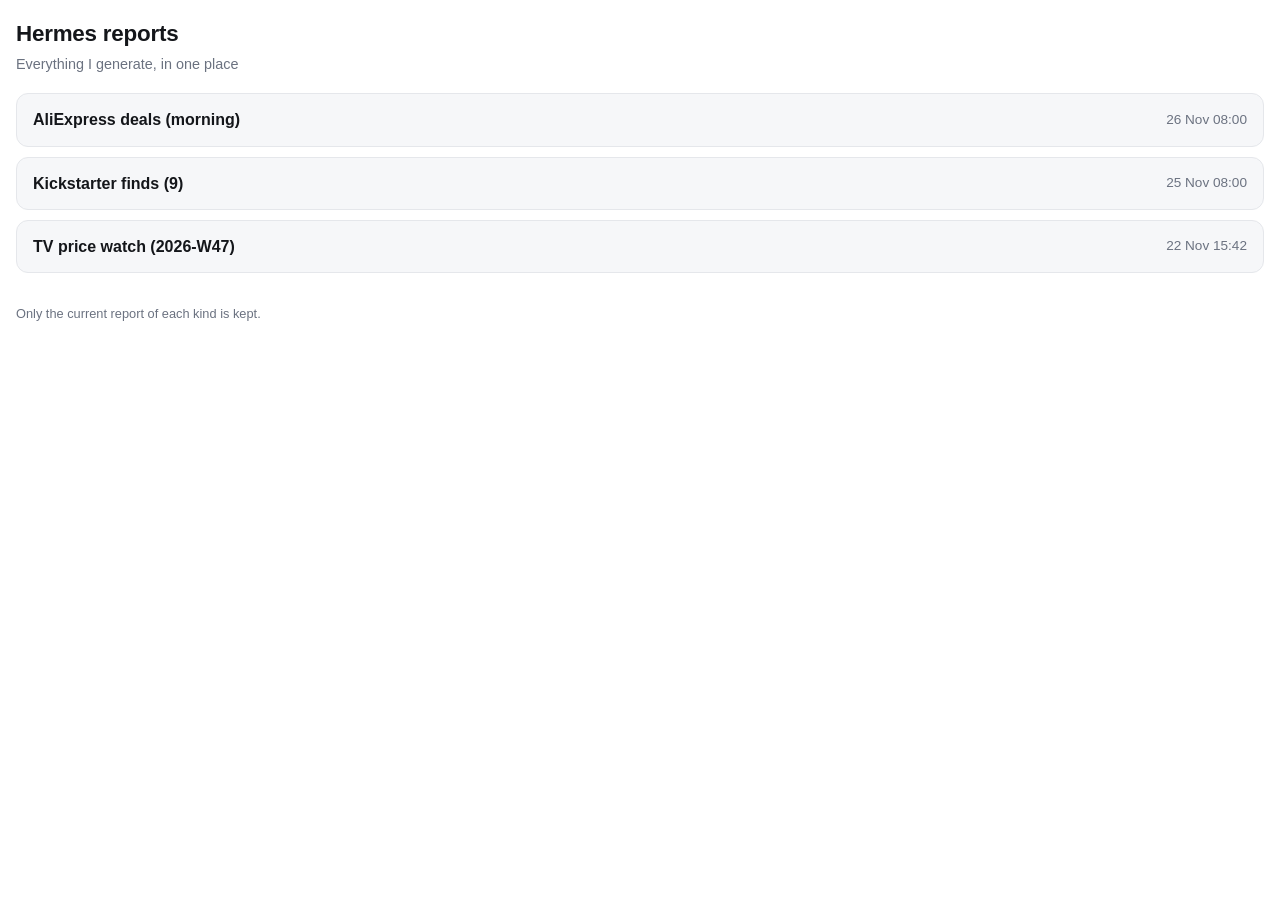
==== index.html @ 82b25b24 "deals: morning 2026-11-26 08:00" ====
<!doctype html>
<html lang="en"><head>
<meta charset="utf-8">
<meta name="viewport" content="width=device-width, initial-scale=1">
<meta name="robots" content="noindex, nofollow">
<title>Hermes reports</title>
<link rel="stylesheet" href="assets/report.css">
</head><body>
<header><h1>Hermes reports</h1><div class="sub">Everything I generate, in one place</div></header>
<div class="list"><a class="row" href="deals/index.html"><span class="name">AliExpress deals (morning)</span><span class="when">26 Nov 08:00</span></a><a class="row" href="kickstarter/index.html"><span class="name">Kickstarter finds (9)</span><span class="when">25 Nov 08:00</span></a><a class="row" href="tv/index.html"><span class="name">TV price watch (2026-W47)</span><span class="when">22 Nov 15:42</span></a></div>
<footer>Only the current report of each kind is kept.</footer>
</body></html>
---- assets/report.css ----
/* Shared stylesheet for every Hermes report page.
   One file so all reports look identical on the phone. */
:root {
  --bg: #ffffff;
  --fg: #14161a;
  --muted: #6b7280;
  --card: #f6f7f9;
  --line: #e5e7eb;
  --accent: #d7321f;
  --ok: #067647;
}
@media (prefers-color-scheme: dark) {
  :root {
    --bg: #0f1115;
    --fg: #e8eaed;
    --muted: #9aa0a6;
    --card: #191c22;
    --line: #2a2e36;
    --accent: #ff5a45;
    --ok: #4ade80;
  }
}
* { box-sizing: border-box; }
body {
  margin: 0;
  padding: 18px 16px 48px;
  background: var(--bg);
  color: var(--fg);
  font: 16px/1.45 -apple-system, BlinkMacSystemFont, "Segoe UI", Roboto, sans-serif;
  -webkit-text-size-adjust: 100%;
}
header { margin-bottom: 18px; }
h1 { font-size: 1.4rem; margin: 0 0 4px; letter-spacing: -0.01em; }
.sub { color: var(--muted); font-size: 0.9rem; }
a { color: inherit; text-decoration: none; }

.grid {
  display: grid;
  grid-template-columns: repeat(2, 1fr);
  gap: 12px;
}
@media (min-width: 620px) { .grid { grid-template-columns: repeat(3, 1fr); } }
@media (min-width: 900px) { .grid { grid-template-columns: repeat(5, 1fr); } }

.card {
  background: var(--card);
  border: 1px solid var(--line);
  border-radius: 12px;
  overflow: hidden;
  display: flex;
  flex-direction: column;
}
.card:active { transform: scale(0.985); }
.card img {
  width: 100%;
  aspect-ratio: 1 / 1;
  object-fit: cover;
  display: block;
  background: #fff;
}
.card .meta {
  padding: 8px 10px 10px;
  display: flex;
  align-items: baseline;
  gap: 8px;
  flex-wrap: wrap;
}
.price { font-weight: 650; font-size: 1.02rem; }
.disc {
  color: var(--accent);
  font-size: 0.8rem;
  font-weight: 600;
}
.band {
  margin: 26px 0 10px;
  font-size: 0.95rem;
  font-weight: 650;
  color: var(--fg);
  border-bottom: 1px solid var(--line);
  padding-bottom: 6px;
}
.band span { color: var(--muted); font-weight: 400; }

/* index page */
.list { display: grid; gap: 10px; }
.row {
  display: flex;
  justify-content: space-between;
  align-items: center;
  gap: 12px;
  background: var(--card);
  border: 1px solid var(--line);
  border-radius: 12px;
  padding: 14px 16px;
}
.row .name { font-weight: 600; }
.row .when { color: var(--muted); font-size: 0.85rem; }
.empty { color: var(--muted); padding: 24px 0; }
footer { margin-top: 32px; color: var(--muted); font-size: 0.8rem; }

/* report rows with a value column (price watch, status lists) */
.rows { display: grid; gap: 10px; }
.rrow {
  display: grid;
  grid-template-columns: 1fr auto;
  gap: 4px 12px;
  background: var(--card);
  border: 1px solid var(--line);
  border-radius: 12px;
  padding: 12px 14px;
}
.rrow:active { transform: scale(0.99); }
.rname { font-weight: 650; }
.rname .rank { color: var(--muted); font-weight: 500; margin-right: 6px; }
.rprice { font-weight: 650; text-align: right; white-space: nowrap; }
.rmeta { color: var(--muted); font-size: 0.85rem; grid-column: 1 / -1; }
.rwhy { color: var(--muted); font-size: 0.85rem; grid-column: 1 / -1; }
.delta { font-size: 0.85rem; font-weight: 600; }
.delta.down { color: var(--ok); }
.delta.up { color: var(--accent); }
.pill {
  display: inline-block; font-size: 0.72rem; padding: 1px 7px;
  border-radius: 999px; border: 1px solid var(--line); color: var(--muted);
}
.pill.dropped { color: var(--accent); border-color: var(--accent); }
.chips { display: flex; flex-wrap: wrap; gap: 8px; margin: 14px 0 6px; }
.chip {
  background: var(--card); border: 1px solid var(--line); border-radius: 10px;
  padding: 8px 10px; font-size: 0.85rem;
}
.chip b { display: block; font-size: 0.95rem; }

/* price-watch: chart, week pills, sparklines, archive table */
.chart {
  background: var(--card); border: 1px solid var(--line); border-radius: 12px;
  padding: 10px 8px 6px; margin: 14px 0 4px;
}
.lgwrap { display: flex; flex-wrap: wrap; gap: 6px 12px; font-size: 0.75rem; color: var(--muted); padding: 0 4px 4px; }
.lg i { display: inline-block; width: 8px; height: 8px; border-radius: 2px; margin-right: 5px; }
.weeks { display: flex; flex-wrap: wrap; gap: 6px; margin: 4px 0 0; }
.weeks .pill { margin: 0; padding: 3px 9px; font-size: 0.75rem; }
.pill.cur { color: var(--fg); border-color: var(--fg); font-weight: 600; }
.rspark { float: right; }
.rspark svg { display: block; }
.tablewrap { overflow-x: auto; -webkit-overflow-scrolling: touch; }
.grid-table { border-collapse: collapse; font-size: 0.85rem; font-variant-numeric: tabular-nums; width: 100%; }
.grid-table th, .grid-table td { padding: 7px 8px; border-bottom: 1px solid var(--line); text-align: right; white-space: nowrap; }
.grid-table th:first-child, .grid-table td:first-child { text-align: left; }
.grid-table td.nw { white-space: normal; min-width: 150px; }
.grid-table th { color: var(--muted); font-weight: 600; font-size: 0.78rem; }
.grid-table .cur { background: color-mix(in srgb, var(--accent) 10%, transparent); }
.note { color: var(--muted); font-size: 0.85rem; padding: 12px 4px; }

/* kickstarter cards: image on top, text below */
.ksgrid { display: grid; gap: 14px; }
@media (min-width: 700px) { .ksgrid { grid-template-columns: 1fr 1fr; } }
.kscard {
  display: block; background: var(--card); border: 1px solid var(--line);
  border-radius: 14px; overflow: hidden;
}
.kscard:active { transform: scale(0.99); }
.kscard img { width: 100%; height: auto; display: block; background: #fff; }
.ksbody { padding: 12px 14px 14px; }
.kstitle { font-weight: 650; font-size: 1.02rem; margin-bottom: 6px; }
.ksdesc { color: var(--muted); font-size: 0.86rem; }
.ksmeta { color: var(--muted); font-size: 0.75rem; margin-top: 8px; text-transform: uppercase; letter-spacing: .05em; }
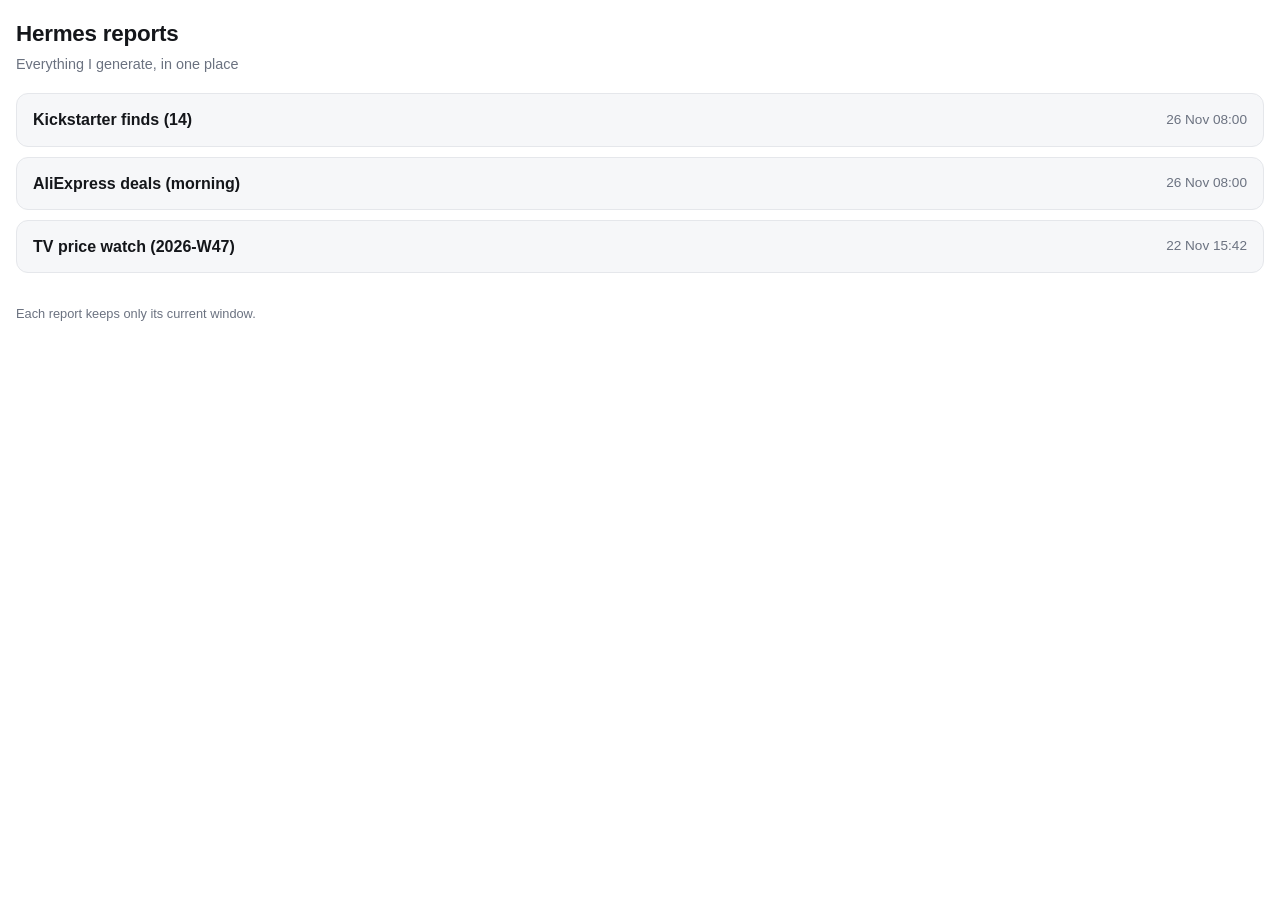
==== commit c0bae14d: "kickstarter: 14 projects 2026-11-26 08:00" ====
--- a/index.html
+++ b/index.html
@@ -7,6 +7,6 @@
 <link rel="stylesheet" href="assets/report.css">
 </head><body>
 <header><h1>Hermes reports</h1><div class="sub">Everything I generate, in one place</div></header>
-<div class="list"><a class="row" href="deals/index.html"><span class="name">AliExpress deals (morning)</span><span class="when">26 Nov 08:00</span></a><a class="row" href="kickstarter/index.html"><span class="name">Kickstarter finds (9)</span><span class="when">25 Nov 08:00</span></a><a class="row" href="tv/index.html"><span class="name">TV price watch (2026-W47)</span><span class="when">22 Nov 15:42</span></a></div>
-<footer>Only the current report of each kind is kept.</footer>
+<div class="list"><a class="row" href="kickstarter/index.html"><span class="name">Kickstarter finds (14)</span><span class="when">26 Nov 08:00</span></a><a class="row" href="deals/index.html"><span class="name">AliExpress deals (morning)</span><span class="when">26 Nov 08:00</span></a><a class="row" href="tv/index.html"><span class="name">TV price watch (2026-W47)</span><span class="when">22 Nov 15:42</span></a></div>
+<footer>Each report keeps only its current window.</footer>
 </body></html>
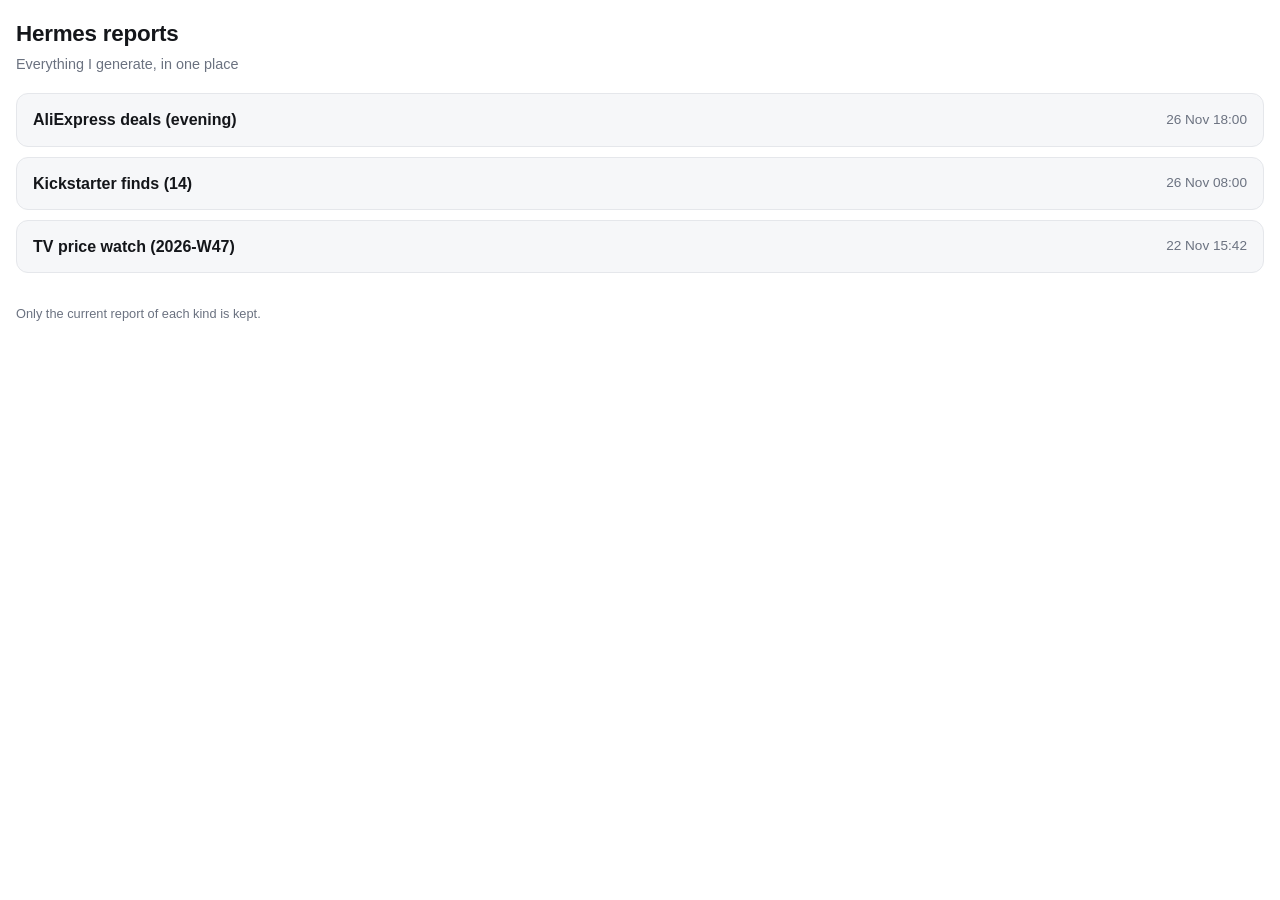
==== commit 0b9f2e2b: "deals: evening 2026-11-26 18:00" ====
--- a/index.html
+++ b/index.html
@@ -7,6 +7,6 @@
 <link rel="stylesheet" href="assets/report.css">
 </head><body>
 <header><h1>Hermes reports</h1><div class="sub">Everything I generate, in one place</div></header>
-<div class="list"><a class="row" href="kickstarter/index.html"><span class="name">Kickstarter finds (14)</span><span class="when">26 Nov 08:00</span></a><a class="row" href="deals/index.html"><span class="name">AliExpress deals (morning)</span><span class="when">26 Nov 08:00</span></a><a class="row" href="tv/index.html"><span class="name">TV price watch (2026-W47)</span><span class="when">22 Nov 15:42</span></a></div>
-<footer>Each report keeps only its current window.</footer>
+<div class="list"><a class="row" href="deals/index.html"><span class="name">AliExpress deals (evening)</span><span class="when">26 Nov 18:00</span></a><a class="row" href="kickstarter/index.html"><span class="name">Kickstarter finds (14)</span><span class="when">26 Nov 08:00</span></a><a class="row" href="tv/index.html"><span class="name">TV price watch (2026-W47)</span><span class="when">22 Nov 15:42</span></a></div>
+<footer>Only the current report of each kind is kept.</footer>
 </body></html>
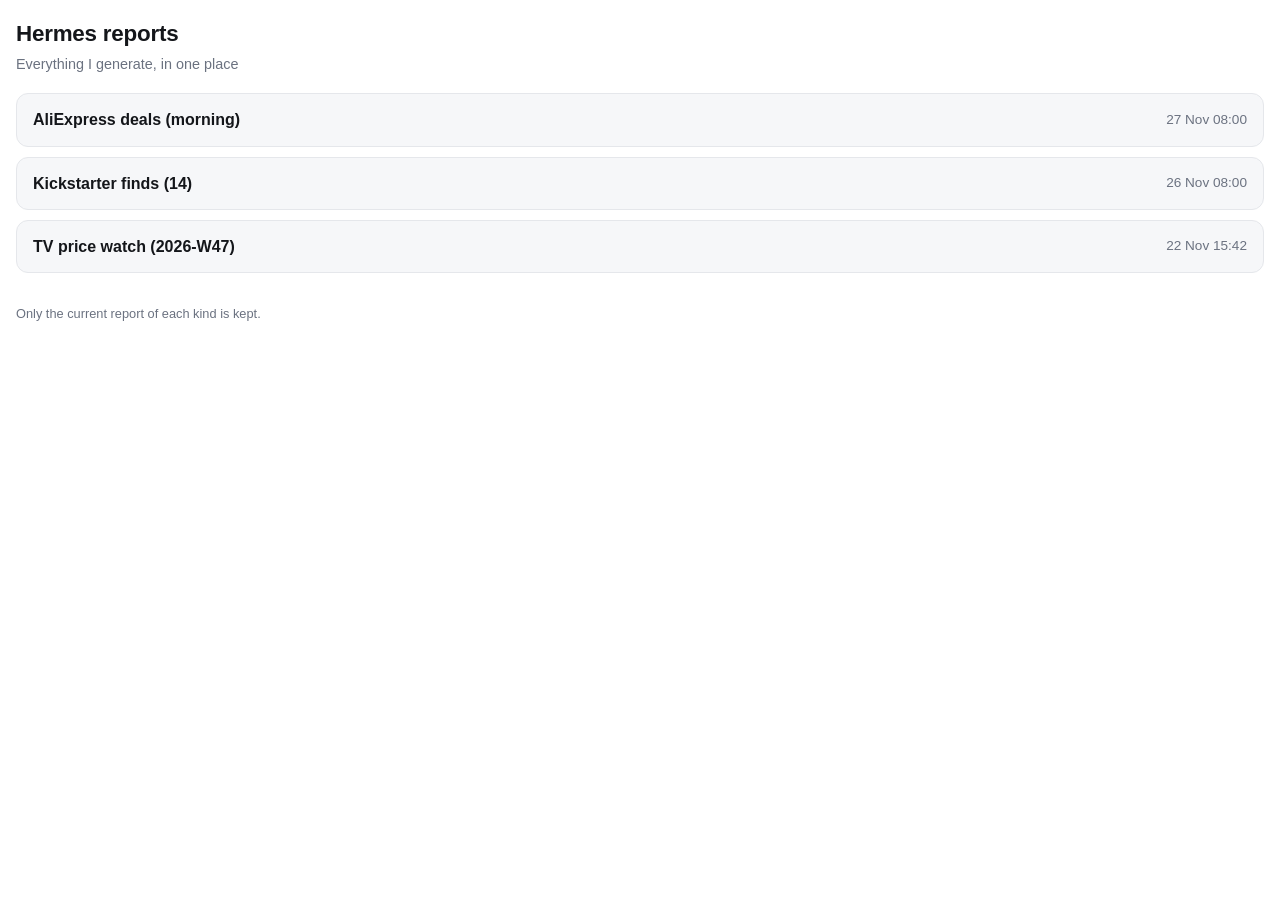
==== commit dc6d4399: "deals: morning 2026-11-27 08:00" ====
--- a/index.html
+++ b/index.html
@@ -7,6 +7,6 @@
 <link rel="stylesheet" href="assets/report.css">
 </head><body>
 <header><h1>Hermes reports</h1><div class="sub">Everything I generate, in one place</div></header>
-<div class="list"><a class="row" href="deals/index.html"><span class="name">AliExpress deals (evening)</span><span class="when">26 Nov 18:00</span></a><a class="row" href="kickstarter/index.html"><span class="name">Kickstarter finds (14)</span><span class="when">26 Nov 08:00</span></a><a class="row" href="tv/index.html"><span class="name">TV price watch (2026-W47)</span><span class="when">22 Nov 15:42</span></a></div>
+<div class="list"><a class="row" href="deals/index.html"><span class="name">AliExpress deals (morning)</span><span class="when">27 Nov 08:00</span></a><a class="row" href="kickstarter/index.html"><span class="name">Kickstarter finds (14)</span><span class="when">26 Nov 08:00</span></a><a class="row" href="tv/index.html"><span class="name">TV price watch (2026-W47)</span><span class="when">22 Nov 15:42</span></a></div>
 <footer>Only the current report of each kind is kept.</footer>
 </body></html>
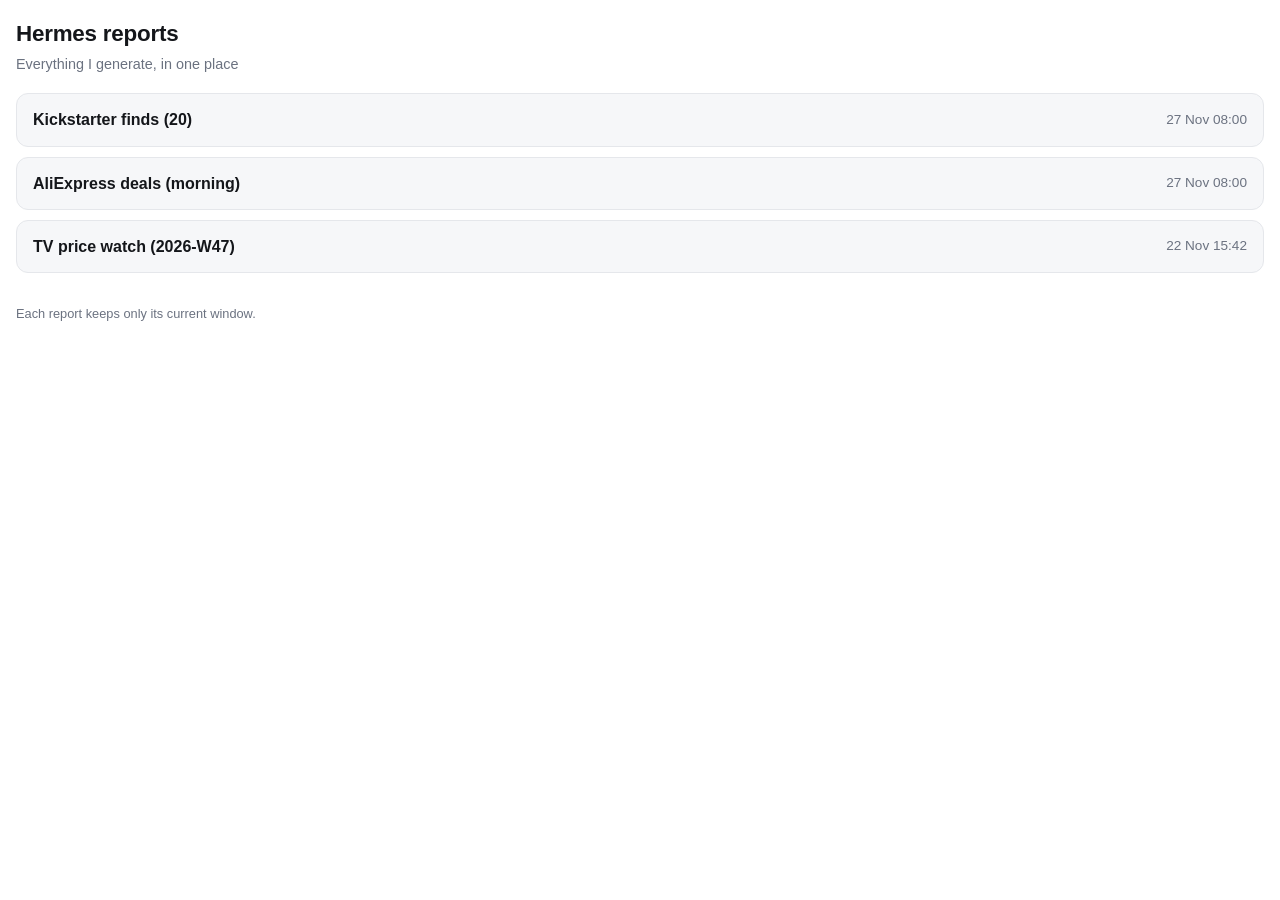
==== commit 0cb2c719: "kickstarter: 20 projects 2026-11-27 08:00" ====
--- a/index.html
+++ b/index.html
@@ -7,6 +7,6 @@
 <link rel="stylesheet" href="assets/report.css">
 </head><body>
 <header><h1>Hermes reports</h1><div class="sub">Everything I generate, in one place</div></header>
-<div class="list"><a class="row" href="deals/index.html"><span class="name">AliExpress deals (morning)</span><span class="when">27 Nov 08:00</span></a><a class="row" href="kickstarter/index.html"><span class="name">Kickstarter finds (14)</span><span class="when">26 Nov 08:00</span></a><a class="row" href="tv/index.html"><span class="name">TV price watch (2026-W47)</span><span class="when">22 Nov 15:42</span></a></div>
-<footer>Only the current report of each kind is kept.</footer>
+<div class="list"><a class="row" href="kickstarter/index.html"><span class="name">Kickstarter finds (20)</span><span class="when">27 Nov 08:00</span></a><a class="row" href="deals/index.html"><span class="name">AliExpress deals (morning)</span><span class="when">27 Nov 08:00</span></a><a class="row" href="tv/index.html"><span class="name">TV price watch (2026-W47)</span><span class="when">22 Nov 15:42</span></a></div>
+<footer>Each report keeps only its current window.</footer>
 </body></html>
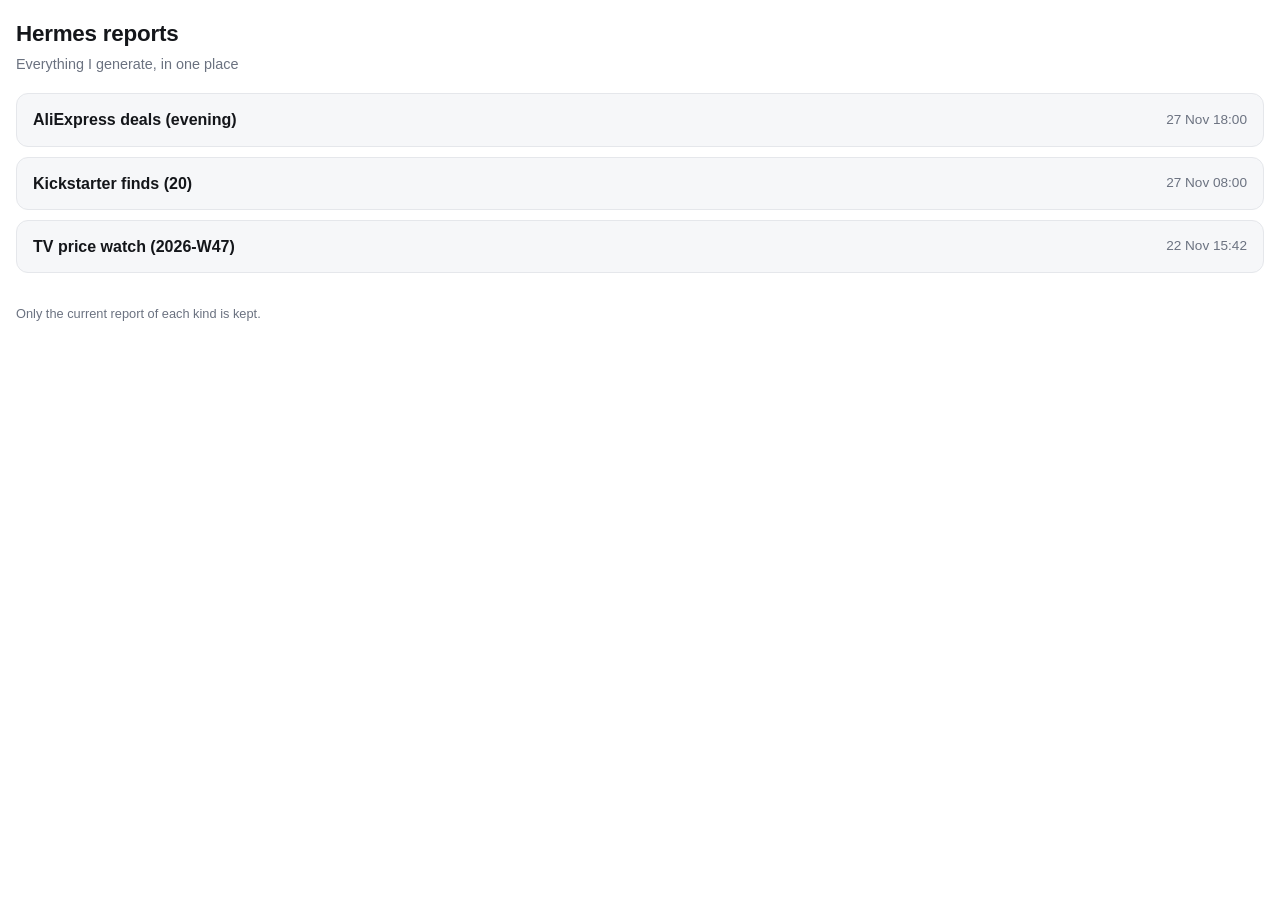
==== commit c4fca310: "deals: evening 2026-11-27 18:00" ====
--- a/index.html
+++ b/index.html
@@ -7,6 +7,6 @@
 <link rel="stylesheet" href="assets/report.css">
 </head><body>
 <header><h1>Hermes reports</h1><div class="sub">Everything I generate, in one place</div></header>
-<div class="list"><a class="row" href="kickstarter/index.html"><span class="name">Kickstarter finds (20)</span><span class="when">27 Nov 08:00</span></a><a class="row" href="deals/index.html"><span class="name">AliExpress deals (morning)</span><span class="when">27 Nov 08:00</span></a><a class="row" href="tv/index.html"><span class="name">TV price watch (2026-W47)</span><span class="when">22 Nov 15:42</span></a></div>
-<footer>Each report keeps only its current window.</footer>
+<div class="list"><a class="row" href="deals/index.html"><span class="name">AliExpress deals (evening)</span><span class="when">27 Nov 18:00</span></a><a class="row" href="kickstarter/index.html"><span class="name">Kickstarter finds (20)</span><span class="when">27 Nov 08:00</span></a><a class="row" href="tv/index.html"><span class="name">TV price watch (2026-W47)</span><span class="when">22 Nov 15:42</span></a></div>
+<footer>Only the current report of each kind is kept.</footer>
 </body></html>
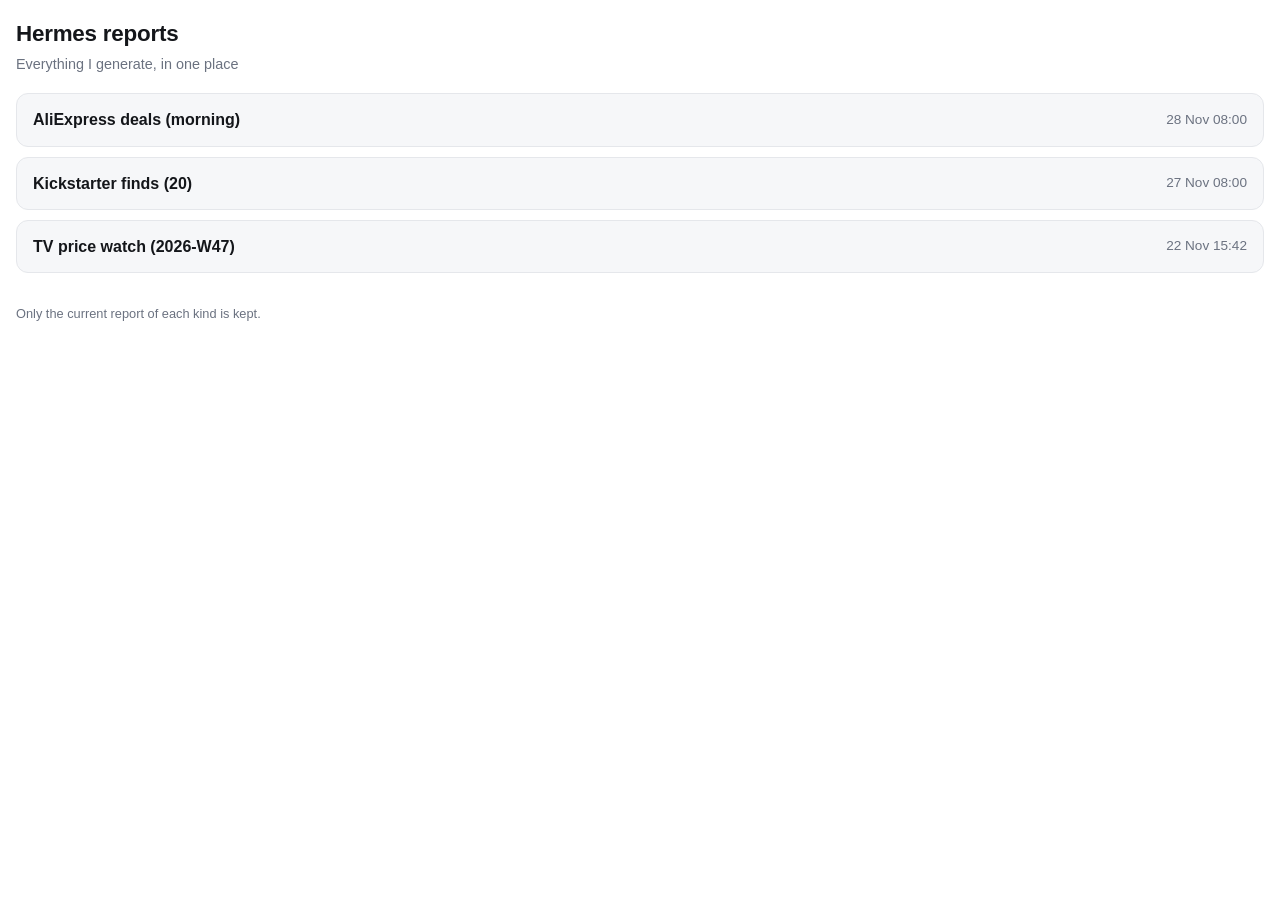
==== commit d2d720ec: "deals: morning 2026-11-28 08:00" ====
--- a/index.html
+++ b/index.html
@@ -7,6 +7,6 @@
 <link rel="stylesheet" href="assets/report.css">
 </head><body>
 <header><h1>Hermes reports</h1><div class="sub">Everything I generate, in one place</div></header>
-<div class="list"><a class="row" href="deals/index.html"><span class="name">AliExpress deals (evening)</span><span class="when">27 Nov 18:00</span></a><a class="row" href="kickstarter/index.html"><span class="name">Kickstarter finds (20)</span><span class="when">27 Nov 08:00</span></a><a class="row" href="tv/index.html"><span class="name">TV price watch (2026-W47)</span><span class="when">22 Nov 15:42</span></a></div>
+<div class="list"><a class="row" href="deals/index.html"><span class="name">AliExpress deals (morning)</span><span class="when">28 Nov 08:00</span></a><a class="row" href="kickstarter/index.html"><span class="name">Kickstarter finds (20)</span><span class="when">27 Nov 08:00</span></a><a class="row" href="tv/index.html"><span class="name">TV price watch (2026-W47)</span><span class="when">22 Nov 15:42</span></a></div>
 <footer>Only the current report of each kind is kept.</footer>
 </body></html>
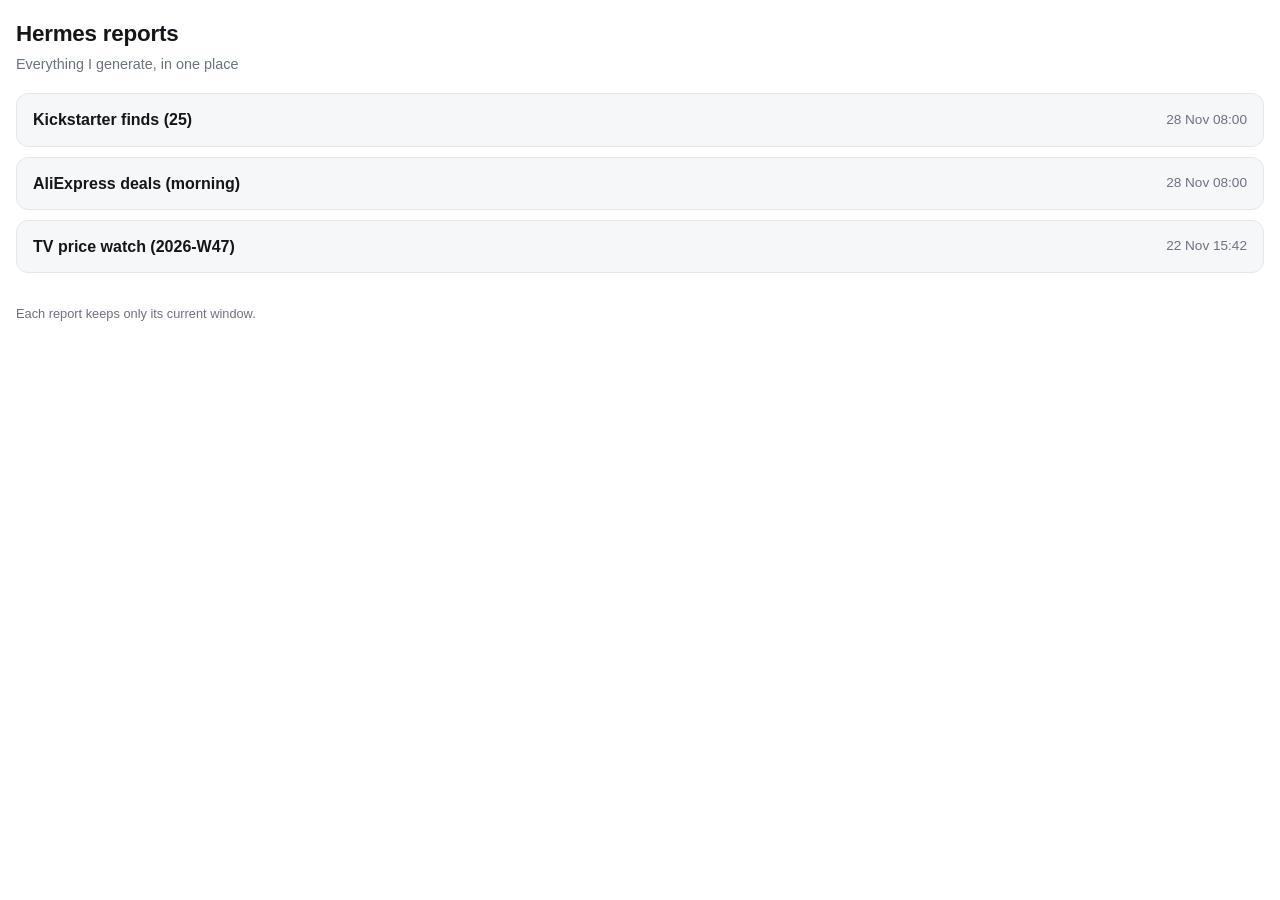
==== commit a84e72c2: "kickstarter: 25 projects 2026-11-28 08:00" ====
--- a/index.html
+++ b/index.html
@@ -7,6 +7,6 @@
 <link rel="stylesheet" href="assets/report.css">
 </head><body>
 <header><h1>Hermes reports</h1><div class="sub">Everything I generate, in one place</div></header>
-<div class="list"><a class="row" href="deals/index.html"><span class="name">AliExpress deals (morning)</span><span class="when">28 Nov 08:00</span></a><a class="row" href="kickstarter/index.html"><span class="name">Kickstarter finds (20)</span><span class="when">27 Nov 08:00</span></a><a class="row" href="tv/index.html"><span class="name">TV price watch (2026-W47)</span><span class="when">22 Nov 15:42</span></a></div>
-<footer>Only the current report of each kind is kept.</footer>
+<div class="list"><a class="row" href="kickstarter/index.html"><span class="name">Kickstarter finds (25)</span><span class="when">28 Nov 08:00</span></a><a class="row" href="deals/index.html"><span class="name">AliExpress deals (morning)</span><span class="when">28 Nov 08:00</span></a><a class="row" href="tv/index.html"><span class="name">TV price watch (2026-W47)</span><span class="when">22 Nov 15:42</span></a></div>
+<footer>Each report keeps only its current window.</footer>
 </body></html>
